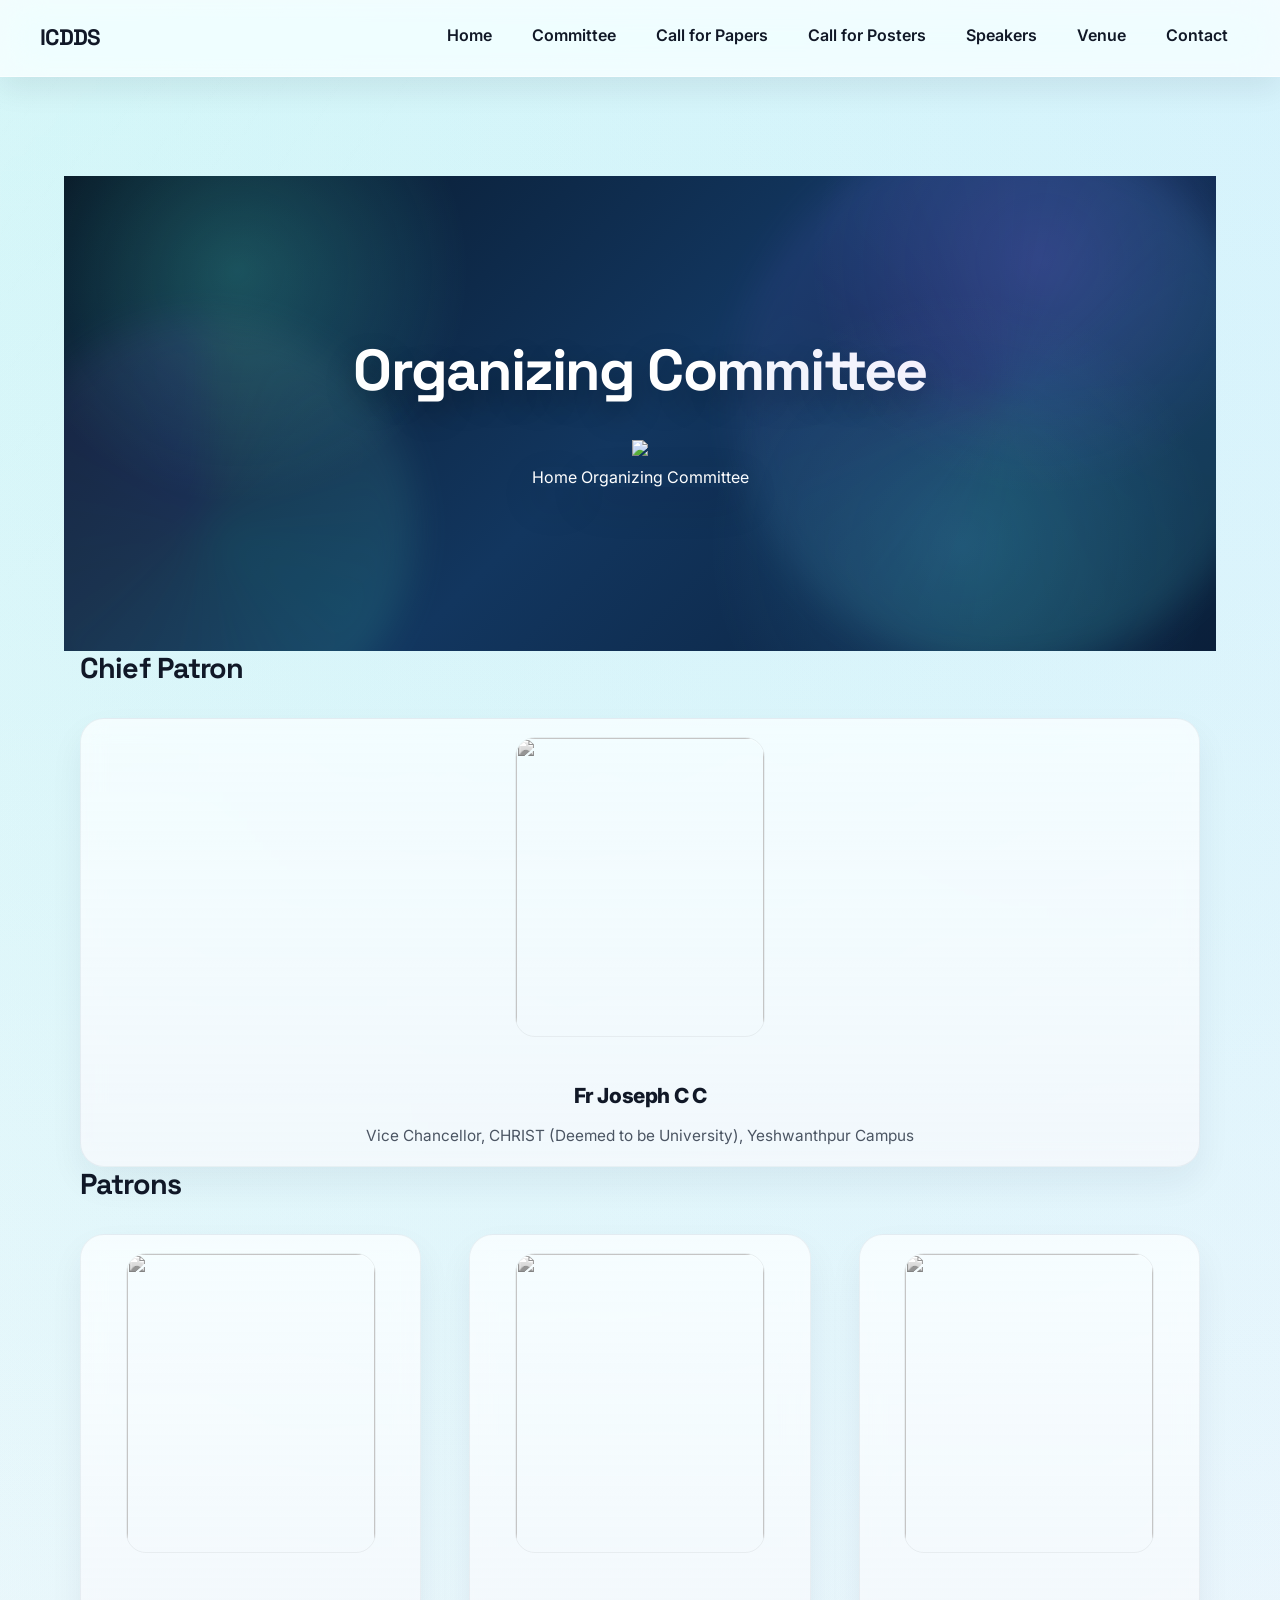
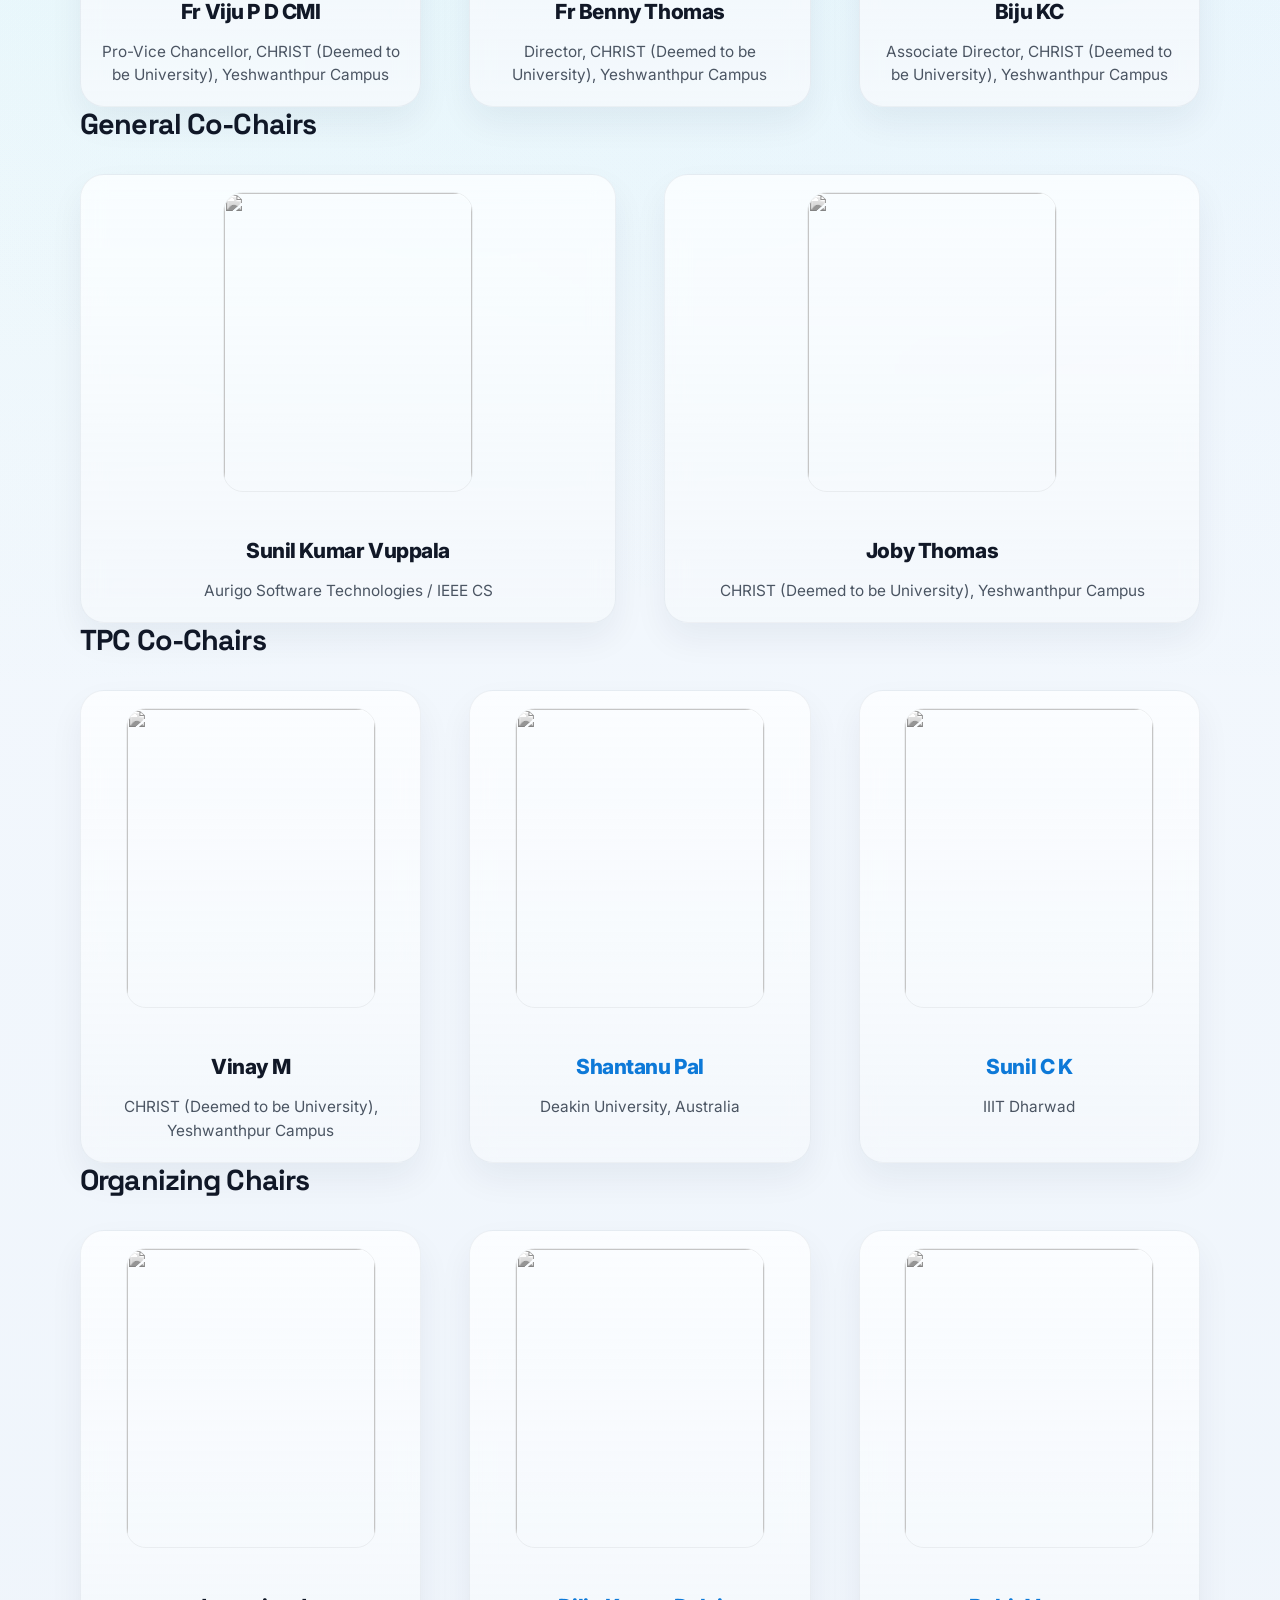
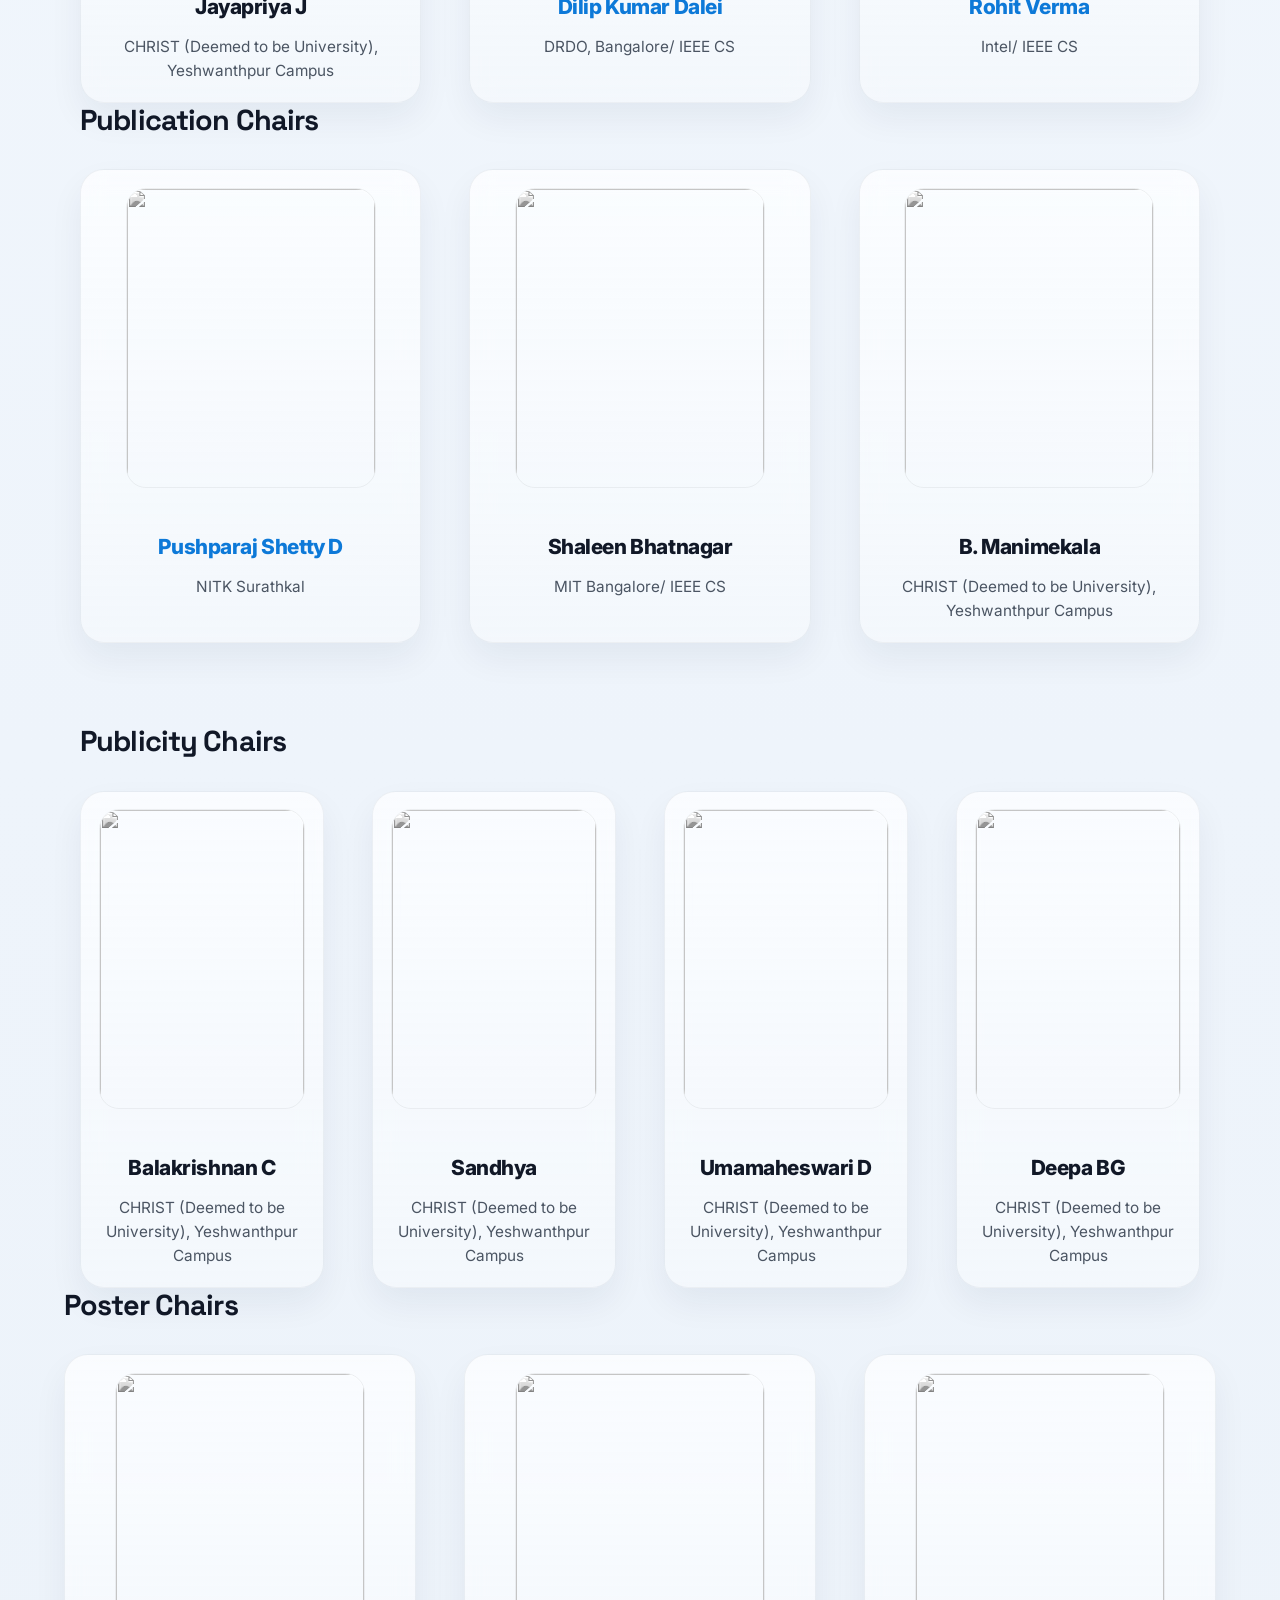
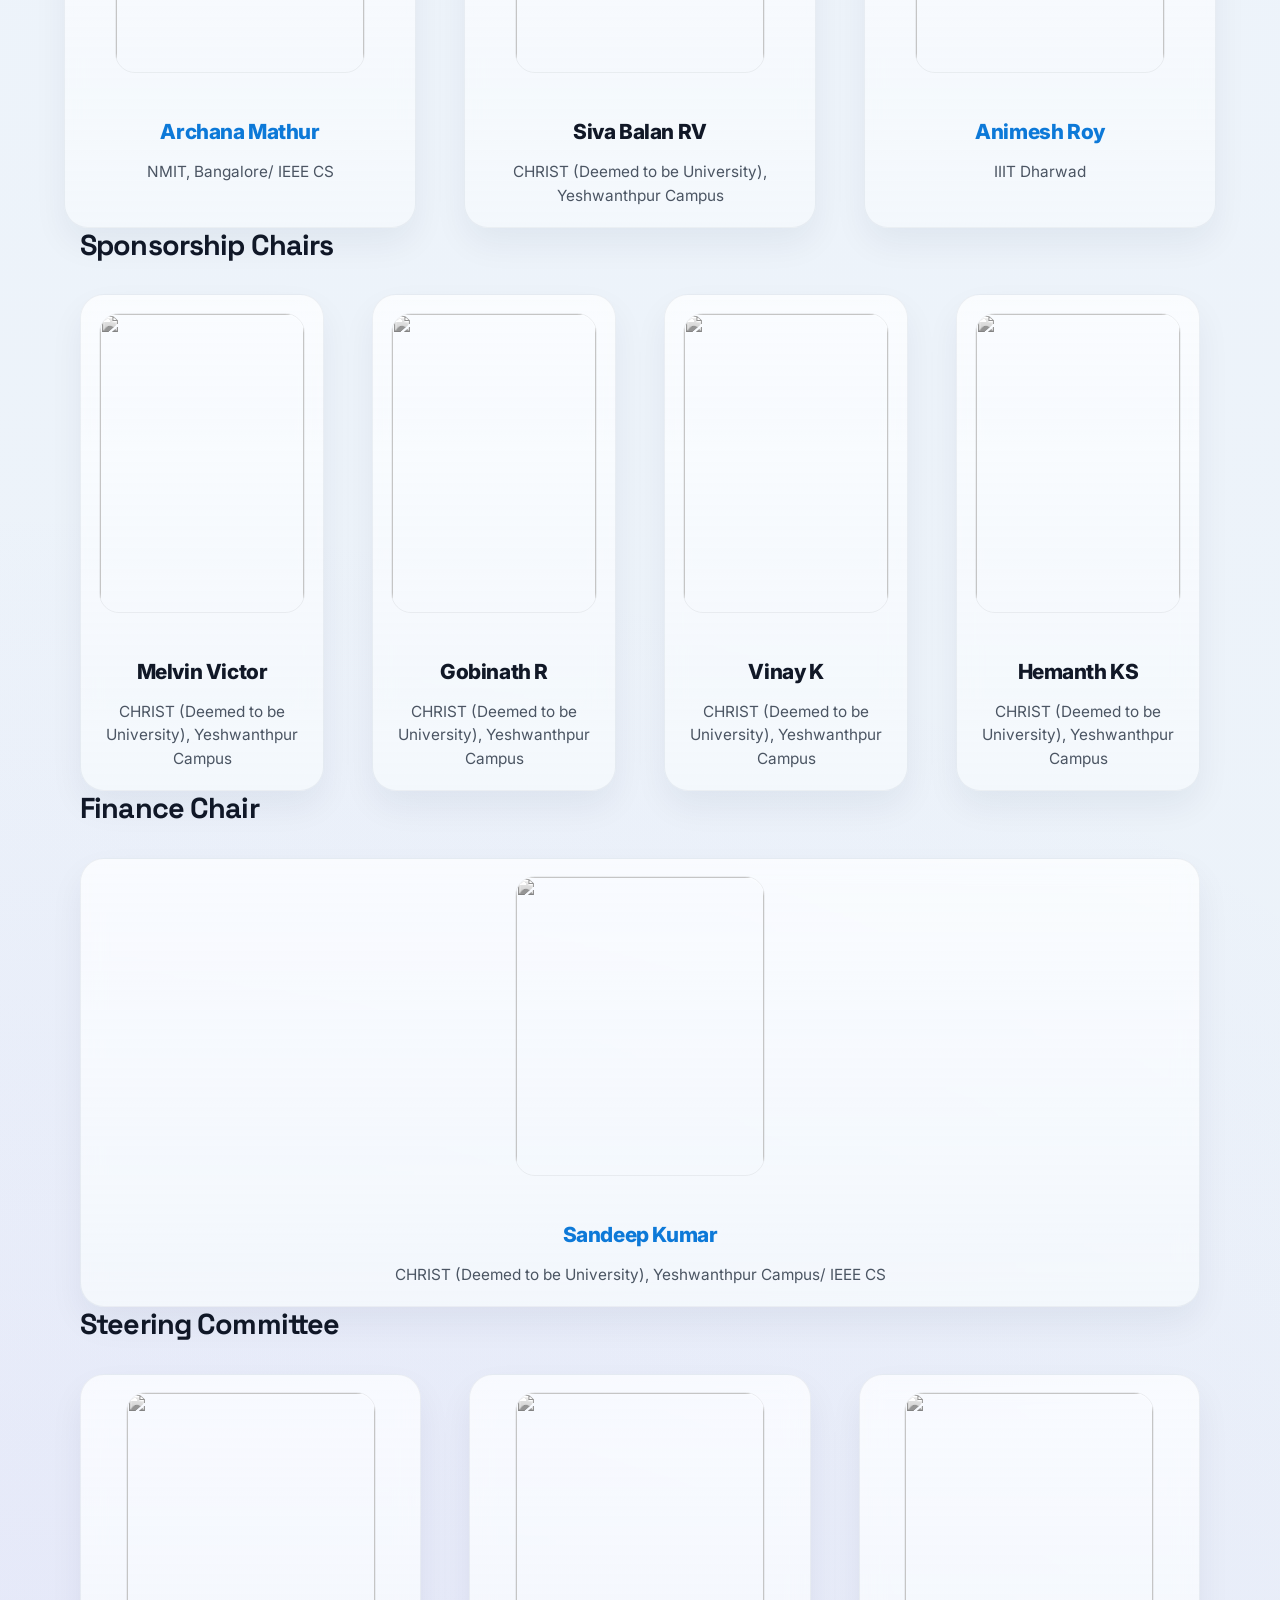
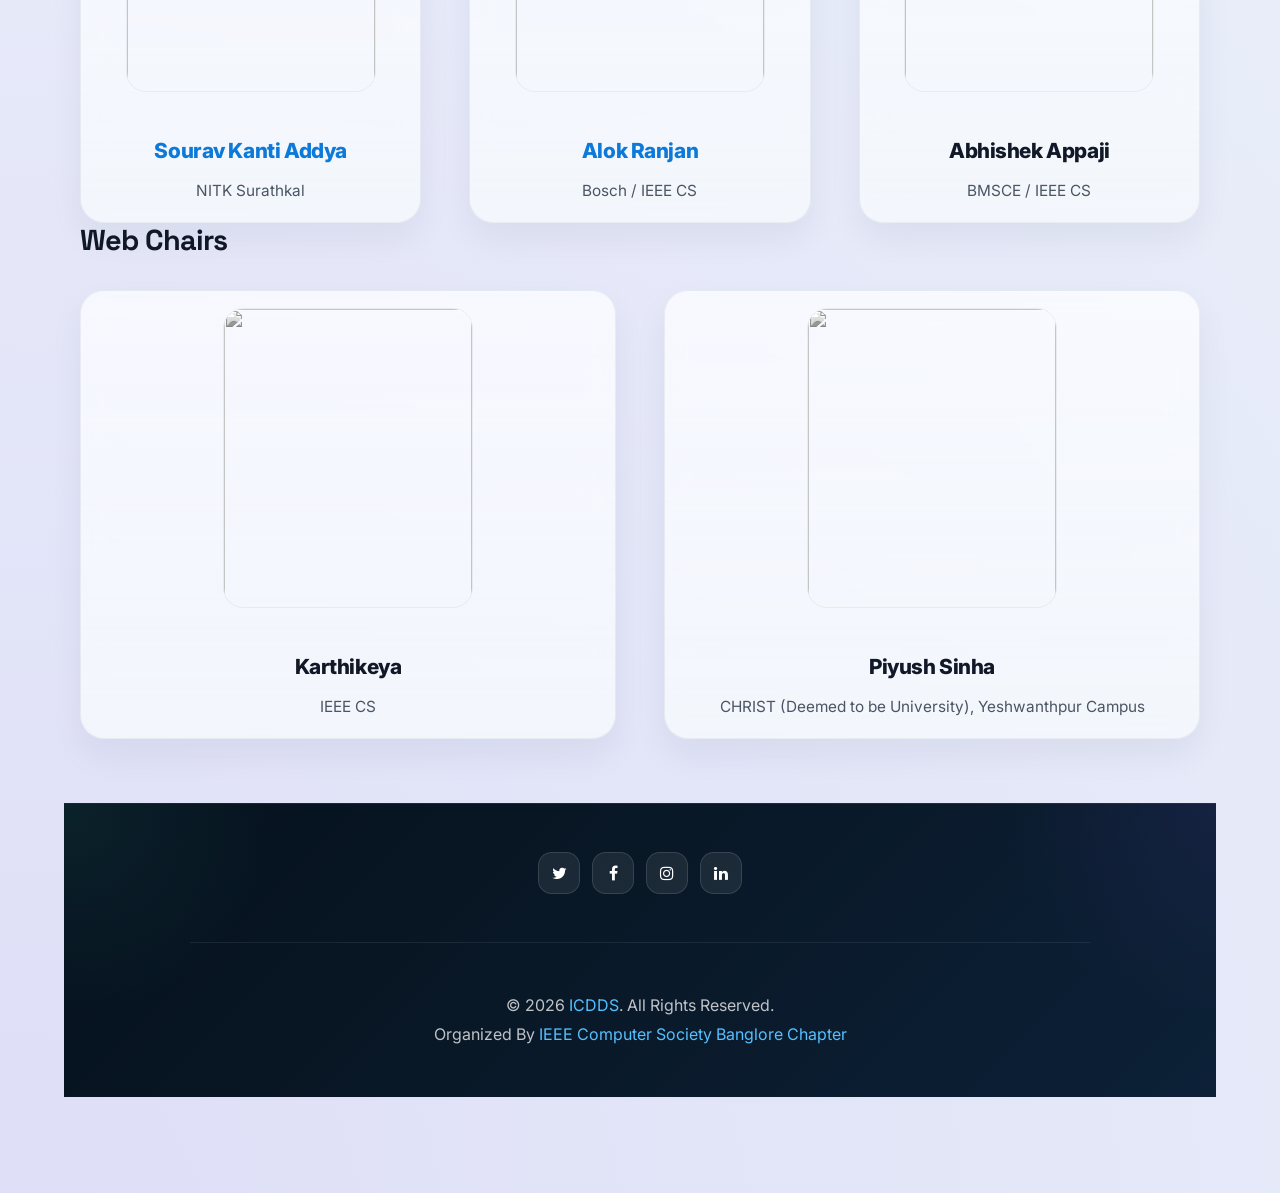
==== Organizing-Committee.html @ bbb35096 "Merge pull request #2 from nks-16/icdds2026 Icdds2026" ====
<!DOCTYPE html>
<html lang="en">

<head>
    <meta charset="utf-8">
    <title>Organizing Committee | ICDDS</title>
    <meta name="keywords" content="International Conference on Data Decision and Systems, ICDDS 2024, ieeecsbc, IEEE COMPUTER SOCIETY BANGALORE CHAPTER, " >
    <meta content="Rapid advances and growth in connected world across different application domains are fast pacing the data volumes generated from range of devices. Such high growth is further endorsed by digital transformation, adoption of advanced Internet of Things (IoT) solutions, cyber physical systems, and Smart Things. Data being the centre of innovative systems, its overall realization in solution building depends on several aspects such as the quality of data; data management; computation; knowledge discovery; decision support, etc.
    ICDDS'23 aims to look broadly at data based innovation and technologies in interdisciplinary areas. The conference considers all aspects of data and decision science, applications, solution design and system challenges in all such new paradigms ranging from theory to applied research." name="description">
    <meta name="viewport" content="width=device-width, user-scalable=no, initial-scale=1.0">

    <!-- Favicons -->
    <link href="img/favicon.ico" rel="icon">
    <link href="img/apple-touch-icon.png" rel="apple-touch-icon">

    <!-- Google Fonts -->
    <link href="https://fonts.googleapis.com/css?family=Roboto+Slab:400,700|Roboto:300,400,500,700,900"
        rel="stylesheet">

    <!-- Bootstrap CSS File -->
    <link href="vendor/bootstrap/css/bootstrap.min.css" rel="stylesheet">

    <!-- Libraries CSS Files -->
    <link href="vendor/font-awesome/css/font-awesome.min.css" rel="stylesheet">
    <link href="vendor/animate/animate.min.css" rel="stylesheet">
    <link href="vendor/ionicons/css/ionicons.min.css" rel="stylesheet">
    <link href="vendor/owlcarousel/assets/owl.carousel.min.css" rel="stylesheet">

    <!-- Main Stylesheet File -->
    <link href="css/style.css" rel="stylesheet">
</head>

<body>
    <!-- Header Start -->
    <link href="css/style.css" rel="stylesheet">
    <script src="https://cdnjs.cloudflare.com/ajax/libs/jquery/3.5.1/jquery.min.js"></script>

    <script type="text/javascript">
        (function ($) { // Begin jQuery
            $(function () { // DOM ready
                // If a link has a dropdown, add sub menu toggle.
                $('nav ul li a:not(:only-child)').click(function (e) {
                    $(this).siblings('.nav-dropdown').toggle();
                    // Close one dropdown when selecting another
                    $('.nav-dropdown').not($(this).siblings()).hide();
                    e.stopPropagation();
                });
                // Clicking away from dropdown will remove the dropdown class
                $('html').click(function () {
                    $('.nav-dropdown').hide();
                });
                // Toggle open and close nav styles on click
                $('#nav-toggle').click(function () {
                    $('nav ul').slideToggle();
                });
                // Hamburger to X toggle
                $('#nav-toggle').on('click', function () {
                    this.classList.toggle('active');
                });
            }); // end DOM ready
        })(jQuery); // end jQuery
    </script>

    <link rel="stylesheet" href="https://cdnjs.cloudflare.com/ajax/libs/font-awesome/4.7.0/css/font-awesome.min.css">

    <!-- Header Start -->
    <header id="header">
        <div class="container-fluid">
            <div id="logo" class="pull-left">
                <!-- Uncomment below if you prefer to use text logo -->
                <h2><a href="index.html" class="scrollto">ICDDS</a></h2>
                <!-- <a href="/">ICDDS <img src="img/logo.png" alt="Logo" /></a> -->
            </div>
            <nav id="nav-menu-container">
                <ul class="nav-menu">
                    <li><a href="index.html">Home</a></li>
                    <!-- <li><a href="about.html">About</a></li> -->
                    <li><a href="#">Committee</a>

                        <ul class="nav-dropdown">
                            <li class="menu-active"><a href="Organizing-Committee.html">Organizing Committee</a></li>
                        </ul>
                    </li>


                    <li><a href="CallForPapers.html">Call for Papers</a>
                    <li><a href="CallForPosters.html">Call for Posters</a></li>
                        <!-- <ul class="nav-dropdown">
                            <li><a href="Foundational-Research.html">Topics of Interest</a></li>
                            <li><a href="Systems-Research.html">Systems Research</a>
                            </li>
                            <li><a href="Applications.html">Applications</a></li>
                            <li><a href="AuthorGuide.html">Author's Guidelines</a></li>
                        </ul> -->
                    </li>
                    <!-- <li><a href="Sponsorship.html">Sponsorship</a></li> -->
                  <!-- <li><a href="Program-Schedule.html">Program Schedule</a></li> -->


                    <!-- <li><a href="#">Workshops</a>
                        <ul class="nav-dropdown">
                            <li><a href="smartcity.html">Smart City Stack workshop</a></li>
                            <li><a href="girlgeekhack.html">GirlGeekHack'23 (Mangalore Subsection Edition)</a></li>
                            <li><a href="studentcongress.html">CS Student Congress</a></li>
                        </ul></li> -->


                    <li><a href="speakers.html">Speakers</a></li>
                    <li><a href="venue.html">Venue</a></li>
                    <!-- <li><a href="ticket.html">Tickets</a></li> -->
                    <li><a href="contact.html">Contact</a></li>
                    
                        <!-- <li><a href="#">Archives</a>

                            <ul class="nav-dropdown">
                                <li><a href="2022.html">2022</a></li>
                            </ul>
                            </li> -->
                    <!-- <li><a href="registration.html">Registration</a></li> -->
                </ul>
            </nav><!-- #nav-menu-container -->
        </div>
    </header>
    <!-- #header end -->
    <!-- #header end -->

    <!-- Banner Section Start-->
    <section class="banner">
        <div class="container">
            <div class="row">
                <div class="col-md-12">
                    <div class="row">
                        <div class="col-md-6">
                            <h1 class="banner-header">
                                Organizing Committee
                            </h1>
                        </div>
                        <div class="col-md-6">
                            <p class="banner-nav">
                                <img src="img/IEEE-CS-BangaloreChapterOrange.png" width="190px"><br>
                                <span class="banner-box">
                                    <a href="index.html">Home</a>
                                    <a href="Organizing-Committee.html">Organizing Committee</a>
                                </span>
                            </p>
                        </div>
                    </div>
                </div>
            </div>
        </div>
    </section>
    <!-- Banner Section end -->


            <!-- Agenda Section Start -->
            <section id="agenda">
                <div class="container">
                    <header class="section-header">
                        <h3>Chief Patron</h3>
                    </header>
                    <div class="image-holder">
                        <div>
                            <img src="img/fr_joseph_cc.png" class="org-img">
                            <p class="commitee-names">Fr Joseph C C</p>
                            <p class="position">Vice Chancellor, CHRIST (Deemed to be University), Yeshwanthpur Campus</p>
                        </div>
                    </div>
                </div>
            </section>

            <section id="agenda">
                <div class="container">
                    <header class="section-header">
                        <h3>Patrons</h3>
                    </header>
                    <div class="image-holder">
                        <div>
                            <img src="img/fr_viju_pd.png" class="org-img">
                            <p class="commitee-names">Fr Viju P D CMI</p>
                            <p class="position">Pro-Vice Chancellor, CHRIST (Deemed to be University), Yeshwanthpur Campus</p>
                        </div>
                        <div>
                            <img src="img/committee/WhatsApp Image 2026-06-03 at 21.43.52.jpeg" class="org-img">
                            <p class="commitee-names">Fr Benny Thomas</p>
                            <p class="position">Director, CHRIST (Deemed to be University), Yeshwanthpur Campus</p>
                        </div>
                        <div>
                            <img src="img/committee/frBiju.jpg" class="org-img">
                            <p class="commitee-names">Biju KC</p>
                            <p class="position">Associate Director, CHRIST (Deemed to be University), Yeshwanthpur Campus</p>
                        </div>
                    </div>
                </div>
            </section>

            <section id="agenda">
                <div class="container">
                    <header class="section-header">
                        <h3>General Co-Chairs</h3>
                    </header>
                    <div class="image-holder">
                        <div>
                            <img src="img/sunil_vuppala.jpeg" class="org-img">
                            <p class="commitee-names">Sunil Kumar Vuppala</p>
                            <p class="position">Aurigo Software Technologies / IEEE CS</p>
                        </div>
                        <div>
                            <img src="img/committee/DrJoby.jpg" class="org-img">
                            <p class="commitee-names">Joby Thomas</p>
                            <p class="position">CHRIST (Deemed to be University), Yeshwanthpur Campus</p>
                        </div>
                    </div>

                </div>
            </section>

            <section id="agenda">
                <div class="container">
                    <header class="section-header">
                        <h3>TPC Co-Chairs</h3>
                    </header>
                    <div class="image-holder">
                        <div>
                            <img src="img/committee/DrVinay.jpg" class="org-img">
                            <p class="commitee-names">Vinay M</p>
                            <p class="position">CHRIST (Deemed to be University), Yeshwanthpur Campus</p>
                        </div>
                        <div>
                            <img src="img/shantanu.png"  class="org-img">
                            <a href="https://experts.deakin.edu.au/60615-shantanu-pal" target="_blank"><p class="commitee-names">Shantanu Pal</p></a>
                            <p class="position">Deakin University, Australia</p>
                        </div>
                        <div>
                            <img src="img/sunil_c_k.png"  class="org-img">
                            <a href="https://scholar.google.com/citations?user=3el_vnsAAAAJ&hl=en" target="_blank"><p class="commitee-names">Sunil C K</p></a>
                            <p class="position">IIIT Dharwad</p>
                        </div>
                    </div>

                </div>
            </section>


            <section id="agenda">
                <div class="container">
                    <header class="section-header">
                        <h3>Organizing Chairs</h3>
                    </header>
                    <div class="image-holder">
                        <div>
                            <img src="img/committee/DrJayapriyaJ.jpg" class="org-img">
                            <p class="commitee-names">Jayapriya J</p>
                            <p class="position">CHRIST (Deemed to be University), Yeshwanthpur Campus</p>
                        </div>
                        <div>
                            <img src="img/dd.jpg"  class="org-img">
                            <a href="https://www.linkedin.com/in/dilipkumardalei" target="_blank"><p class="commitee-names">Dilip Kumar Dalei</p></a>
                            <p class="position">DRDO, Bangalore/ IEEE CS</p>
                        </div>
                        <div>
                            <img src="img/committee/rohit.jpg"  class="org-img">
                            <a href="https://in.linkedin.com/in/rohit-verma-00296055" target="_blank"><p class="commitee-names">Rohit Verma</p></a>
                            <p class="position">Intel/ IEEE CS</p>
                        </div>
                    </div>

            </section>

            <section id="agenda">
                <div class="container">
                    <header class="section-header">
                        <h3>Publication Chairs</h3>
                    </header>
                    <div class="image-holder">
                        <div>
                            <img src="img/pushpuraj.jpg" class="org-img">
                            <a href="https://in.linkedin.com/in/dpshetty" target="_blank"><p class="commitee-names">Pushparaj Shetty D</p></a>
                            <p class="position">NITK Surathkal</p>
                        </div>
                        <div>
                            <img src="img/shaleen_bhatnagar.png" class="org-img">
                            <p class="commitee-names">Shaleen Bhatnagar</p>
                            <p class="position">MIT Bangalore/ IEEE CS</p>
                        </div>
                        <div>
                            <img src="img/committee/DrManimekala.jpg" class="org-img">
                            <p class="commitee-names">B. Manimekala</p>
                            <p class="position">CHRIST (Deemed to be University), Yeshwanthpur Campus</p>
                        </div>
                    </div>
                    <br> <br> <br>
                    <header class="section-header">
                        <h3>Publicity Chairs</h3>
                    </header>
                    <div class="image-holder">
                        <div>
                            <img src="img/committee/DrBalakrishnanC.jpg" class="org-img">
                            <p class="commitee-names">Balakrishnan C</p>
                            <p class="position">CHRIST (Deemed to be University), Yeshwanthpur Campus</p>
                        </div>
                        <div>
                            <img src="img/committee/DrSandhya.jpg" class="org-img">
                            <p class="commitee-names">Sandhya</p>
                            <p class="position">CHRIST (Deemed to be University), Yeshwanthpur Campus</p>
                        </div>
                        <div>
                            <img src="img/committee/DrUmamaheswari.jpg" class="org-img">
                            <p class="commitee-names">Umamaheswari D</p>
                            <p class="position">CHRIST (Deemed to be University), Yeshwanthpur Campus</p>
                        </div>
                        <div>
                            <img src="img/committee/DrDeepaBG.jpg" class="org-img">
                            <p class="commitee-names">Deepa BG</p>
                            <p class="position">CHRIST (Deemed to be University), Yeshwanthpur Campus</p>
                        </div>
                    </div>
                </div>
                    <header class="section-header">
                        <h3>Poster Chairs</h3>
                    </header>
                    <div class="image-holder">
                        <div>
                            <img src="img/mat.jpg" class="org-img">
                            <a href="https://www.linkedin.com/in/archana-mathur-88731958/" target="_blank"><p class="commitee-names">Archana Mathur</p></a>
                            <p class="position">NMIT, Bangalore/ IEEE CS</p>
                        </div>
                        <div>
                            <img src="img/committee/DrSivaBalan.jpg" class="org-img">
                            <p class="commitee-names">Siva Balan RV</p>
                            <p class="position">CHRIST (Deemed to be University), Yeshwanthpur Campus</p>
                        </div>
                        <div>
                            <img src="img/animesh.jpg"  class="org-img">
                            <a href="https://iiitdwd.irins.org/profile/523914" target="_blank"><p class="commitee-names">Animesh Roy</p></a>
                            <p class="position">IIIT Dharwad</p>
                        </div>
                    </div>
                </div>
            </section>

            <section id="agenda">
                <div class="container">
                    <header class="section-header">
                        <h3>Sponsorship Chairs</h3>
                    </header>
                    <div class="image-holder">
                        <div>
                            <img src="img/committee/DrMeliv.jpg" class="org-img">
                            <p class="commitee-names">Melvin Victor</p>
                            <p class="position">CHRIST (Deemed to be University), Yeshwanthpur Campus</p>
                        </div>
                        <div>
                            <img src="img/committee/DrGobinath.jpg" class="org-img">
                            <p class="commitee-names">Gobinath R</p>
                            <p class="position">CHRIST (Deemed to be University), Yeshwanthpur Campus</p>
                        </div>
                        <div>
                            <img src="img/committee/DrVinayK.jpg" class="org-img">
                            <p class="commitee-names">Vinay K</p>
                            <p class="position">CHRIST (Deemed to be University), Yeshwanthpur Campus</p>
                        </div>
                        <div>
                            <img src="img/committee/DrHemanth.jpg" class="org-img">
                            <p class="commitee-names">Hemanth KS</p>
                            <p class="position">CHRIST (Deemed to be University), Yeshwanthpur Campus</p>
            </section>

            <section id="agenda">
                <div class="container">
                    <header class="section-header">
                        <h3>Finance Chair</h3>
                    </header>
                    <div class="image-holder">
                        <div>
                            <img src="img/sandeepkumar.jpg"  class="org-img">
                            <a href="https://www.linkedin.com/in/dr-sandeep-kumar-poonia-2626b64b" target="_blank"><p class="commitee-names">Sandeep Kumar</p></a>
                            <p class="position">CHRIST (Deemed to be University), Yeshwanthpur Campus/ IEEE CS</p>
                        </div>
                    </div>
                </div>
            </section>

            <section id="agenda">
                <div class="container">
                    <header class="section-header">
                        <h3>Steering Committee</h3>
                    </header>
                    <div class="image-holder">
                        <div>
                            <img src="img/kantiaddya.jpg"  class="org-img">
                            <a href="https://souravkaddya.in/" target="_blank"><p class="commitee-names">Sourav Kanti Addya</p></a>
                            <p class="position">NITK Surathkal</p>
                        </div>
                        <div>
                            <img src="img/Alok-Ranjan.jpg" class="org-img">
                            <a href="https://www.linkedin.com/in/alok-ranjan/?originalSubdomain=in" target="_blank"><p class="commitee-names">Alok Ranjan</p></a>
                            <p class="position">Bosch / IEEE CS</p>
                        </div>
                        <div>
                            <img src="img/abhishek_appaji.jpeg" class="org-img">
                            <p class="commitee-names">Abhishek Appaji</p>
                            <p class="position">BMSCE / IEEE CS</p>
                        </div>
                    </div>
                </div>
            </section>
            <section id="agenda">
                <div class="container">
                    <header class="section-header">
                        <h3>Web Chairs</h3>
                    </header>
                    <div class="image-holder">
                        <div>
                            <img src="img/Karthikeya-s.jpg" class="org-img">
                            <p class="commitee-names">Karthikeya</p>
                            <p class="position">IEEE CS</p>
                        </div>
                        <div>
                            <img src="img/committee/piyush sinha.jpeg" class="org-img">
                            <p class="commitee-names">Piyush Sinha</p>
                            <p class="position">CHRIST (Deemed to be University), Yeshwanthpur Campus</p>
                        </div>
                    </div>
                </div>
            </section>

    <!-- Footer Start -->
    <!-- Footer Start -->
    <footer id="footer">
        <div class="footer-top">
            <div class="container">
                <div class="row">
                    <div class="col-md-12">
                        <div class="social-links">
                            <a href="https://twitter.com/ieeecsbs" class="twitter" target="_blank"><i class="fa fa-twitter"></i></a>
                            <a href="https://facebook.com/ieeecsbsc" class="facebook" target="_blank"><i class="fa fa-facebook"></i></a>
                            <a href="https://instagram.com/ieeecsbc" class="instagram" target="_blank"><i class="fa fa-instagram"></i></a>
                            <!-- <a href="#" class="google-plus"><i class="fa fa-youtube"></i></a> -->
                            <a href="https://www.linkedin.com/in/ieeecsbs/" class="linkedin" target="_blank"><i class="fa fa-linkedin"></i></a>
                        </div>
                    </div>

                </div>
            </div>
        </div>

        <div class="container">
            <div class="copyright">
                &copy; 2026 <a href="https://www.icdds.org">ICDDS</a>. All Rights Reserved.<br>
                Organized By <a href="https://ieeecsbangalore.org/">IEEE Computer Society Banglore Chapter</a>
            </div>
        </div>
    </footer>
    <!-- #footer end -->
    <!-- #footer end -->

    <a href="#" class="back-to-top"><i class="fa fa-chevron-up"></i></a>
    <!-- Uncomment below i you want to use a preloader -->
    <!-- <div id="preloader"></div> -->

    <!-- JavaScript Libraries -->
    <script src="vendor/jquery/jquery.min.js"></script>
    <script src="vendor/jquery/jquery-migrate.min.js"></script>
    <script src="vendor/bootstrap/js/bootstrap.bundle.min.js"></script>
    <script src="vendor/easing/easing.min.js"></script>
    <script src="vendor/superfish/hoverIntent.js"></script>
    <script src="vendor/superfish/superfish.min.js"></script>
    <script src="vendor/waypoints/waypoints.min.js"></script>
    <script src="vendor/owlcarousel/owl.carousel.min.js"></script>
    <script src="vendor/touchSwipe/jquery.touchSwipe.min.js"></script>

    <!-- Main Javascript File -->
    <script src="js/main.js"></script>

</body>

</html>
---- css/style.css ----
@import url("style-modern.css");

html {
  scroll-behavior: smooth;
}

body {
  min-height: 100vh;
}

img {
  max-width: 100%;
  height: auto;
}

table {
  width: 100%;
  border-collapse: collapse;
  background: var(--white);
  border-radius: 1rem;
  overflow: hidden;
  box-shadow: var(--shadow-md);
}

th,
td {
  padding: 1rem;
  border-bottom: 1px solid var(--light-gray);
}

th {
  background: rgba(15, 52, 96, 0.06);
  color: var(--primary);
  text-align: left;
}

tr:last-child td {
  border-bottom: none;
}

.banner,
.page-hero,
.schedule-section,
.section,
#about,
#contact,
#venue,
#speaker,
#footer,
.about-description,
.important-dates-container,
.committee-section {
  position: relative;
}

.container,
.container-fluid {
  width: min(1200px, calc(100% - 2rem));
}

.banner-nav,
.banner-box,
.schedule-description,
.para,
.section-copy,
.about-description p,
#contact p,
#venue p {
  color: var(--gray-text);
}

.banner-box a,
.schedule-button,
.btn,
.btn-primary,
.btn-secondary,
.btn-accent {
  border-radius: 999px;
}

.banner-box a,
.schedule-button,
.btn-primary,
.btn-accent {
  background: linear-gradient(135deg, var(--primary) 0%, var(--primary-light) 100%);
  color: var(--white) !important;
  border: 0;
  box-shadow: var(--shadow-md);
}

.banner-box a:hover,
.schedule-button:hover,
.btn-primary:hover,
.btn-accent:hover {
  transform: translateY(-2px);
  box-shadow: var(--shadow-lg);
}

.btn-secondary {
  border: 1px solid rgba(15, 52, 96, 0.22);
  color: var(--primary);
  background: rgba(15, 52, 96, 0.04);
}

.btn-secondary:hover {
  background: var(--primary);
  color: var(--white);
}

.back-to-top {
  border-radius: 999px;
}

.section-title,
.schedule-title,
.banner-header,
.banner h1,
.section-header h3 {
  letter-spacing: -0.03em;
}

.content-card,
.date-card,
.about-description,
.schedule-card,
.speaker-card,
.venue-card,
.committee-card,
table,
.contact-card {
  backdrop-filter: blur(10px);
}

.nav-menu .menu-active > a,
.nav-menu li.menu-active > a {
  color: var(--accent-teal);
}

.nav-dropdown {
  border: 1px solid rgba(15, 52, 96, 0.08);
}

.nav-menu a,
.nav-dropdown a {
  font-family: var(--font-primary);
}

@media (max-width: 768px) {
  table,
  thead,
  tbody,
  tr,
  th,
  td {
    display: block;
    width: 100%;
  }

  th {
    border-bottom: 0;
  }

  td {
    padding-top: 0.75rem;
    padding-bottom: 0.75rem;
  }
}
---- css/style.css ----
@import url("style-modern.css");

html {
  scroll-behavior: smooth;
}

body {
  min-height: 100vh;
}

img {
  max-width: 100%;
  height: auto;
}

table {
  width: 100%;
  border-collapse: collapse;
  background: var(--white);
  border-radius: 1rem;
  overflow: hidden;
  box-shadow: var(--shadow-md);
}

th,
td {
  padding: 1rem;
  border-bottom: 1px solid var(--light-gray);
}

th {
  background: rgba(15, 52, 96, 0.06);
  color: var(--primary);
  text-align: left;
}

tr:last-child td {
  border-bottom: none;
}

.banner,
.page-hero,
.schedule-section,
.section,
#about,
#contact,
#venue,
#speaker,
#footer,
.about-description,
.important-dates-container,
.committee-section {
  position: relative;
}

.container,
.container-fluid {
  width: min(1200px, calc(100% - 2rem));
}

.banner-nav,
.banner-box,
.schedule-description,
.para,
.section-copy,
.about-description p,
#contact p,
#venue p {
  color: var(--gray-text);
}

.banner-box a,
.schedule-button,
.btn,
.btn-primary,
.btn-secondary,
.btn-accent {
  border-radius: 999px;
}

.banner-box a,
.schedule-button,
.btn-primary,
.btn-accent {
  background: linear-gradient(135deg, var(--primary) 0%, var(--primary-light) 100%);
  color: var(--white) !important;
  border: 0;
  box-shadow: var(--shadow-md);
}

.banner-box a:hover,
.schedule-button:hover,
.btn-primary:hover,
.btn-accent:hover {
  transform: translateY(-2px);
  box-shadow: var(--shadow-lg);
}

.btn-secondary {
  border: 1px solid rgba(15, 52, 96, 0.22);
  color: var(--primary);
  background: rgba(15, 52, 96, 0.04);
}

.btn-secondary:hover {
  background: var(--primary);
  color: var(--white);
}

.back-to-top {
  border-radius: 999px;
}

.section-title,
.schedule-title,
.banner-header,
.banner h1,
.section-header h3 {
  letter-spacing: -0.03em;
}

.content-card,
.date-card,
.about-description,
.schedule-card,
.speaker-card,
.venue-card,
.committee-card,
table,
.contact-card {
  backdrop-filter: blur(10px);
}

.nav-menu .menu-active > a,
.nav-menu li.menu-active > a {
  color: var(--accent-teal);
}

.nav-dropdown {
  border: 1px solid rgba(15, 52, 96, 0.08);
}

.nav-menu a,
.nav-dropdown a {
  font-family: var(--font-primary);
}

@media (max-width: 768px) {
  table,
  thead,
  tbody,
  tr,
  th,
  td {
    display: block;
    width: 100%;
  }

  th {
    border-bottom: 0;
  }

  td {
    padding-top: 0.75rem;
    padding-bottom: 0.75rem;
  }
}
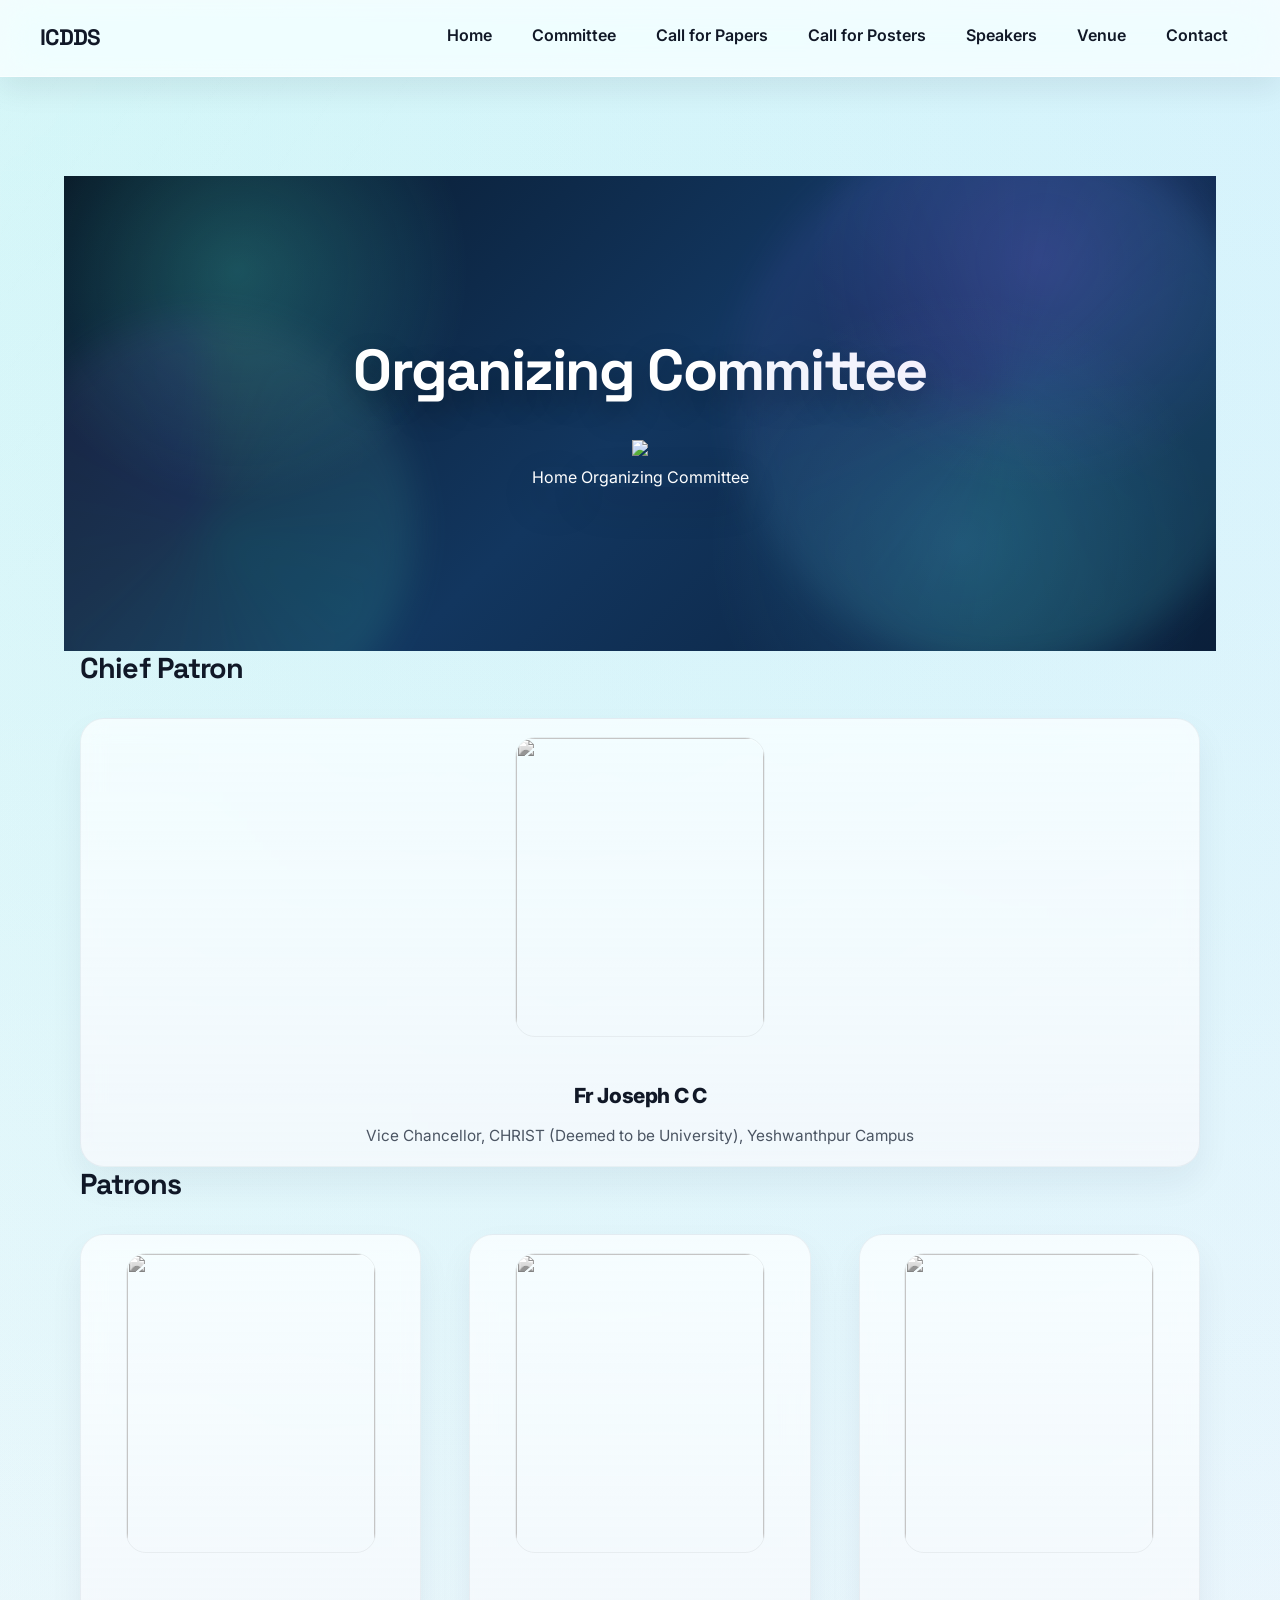
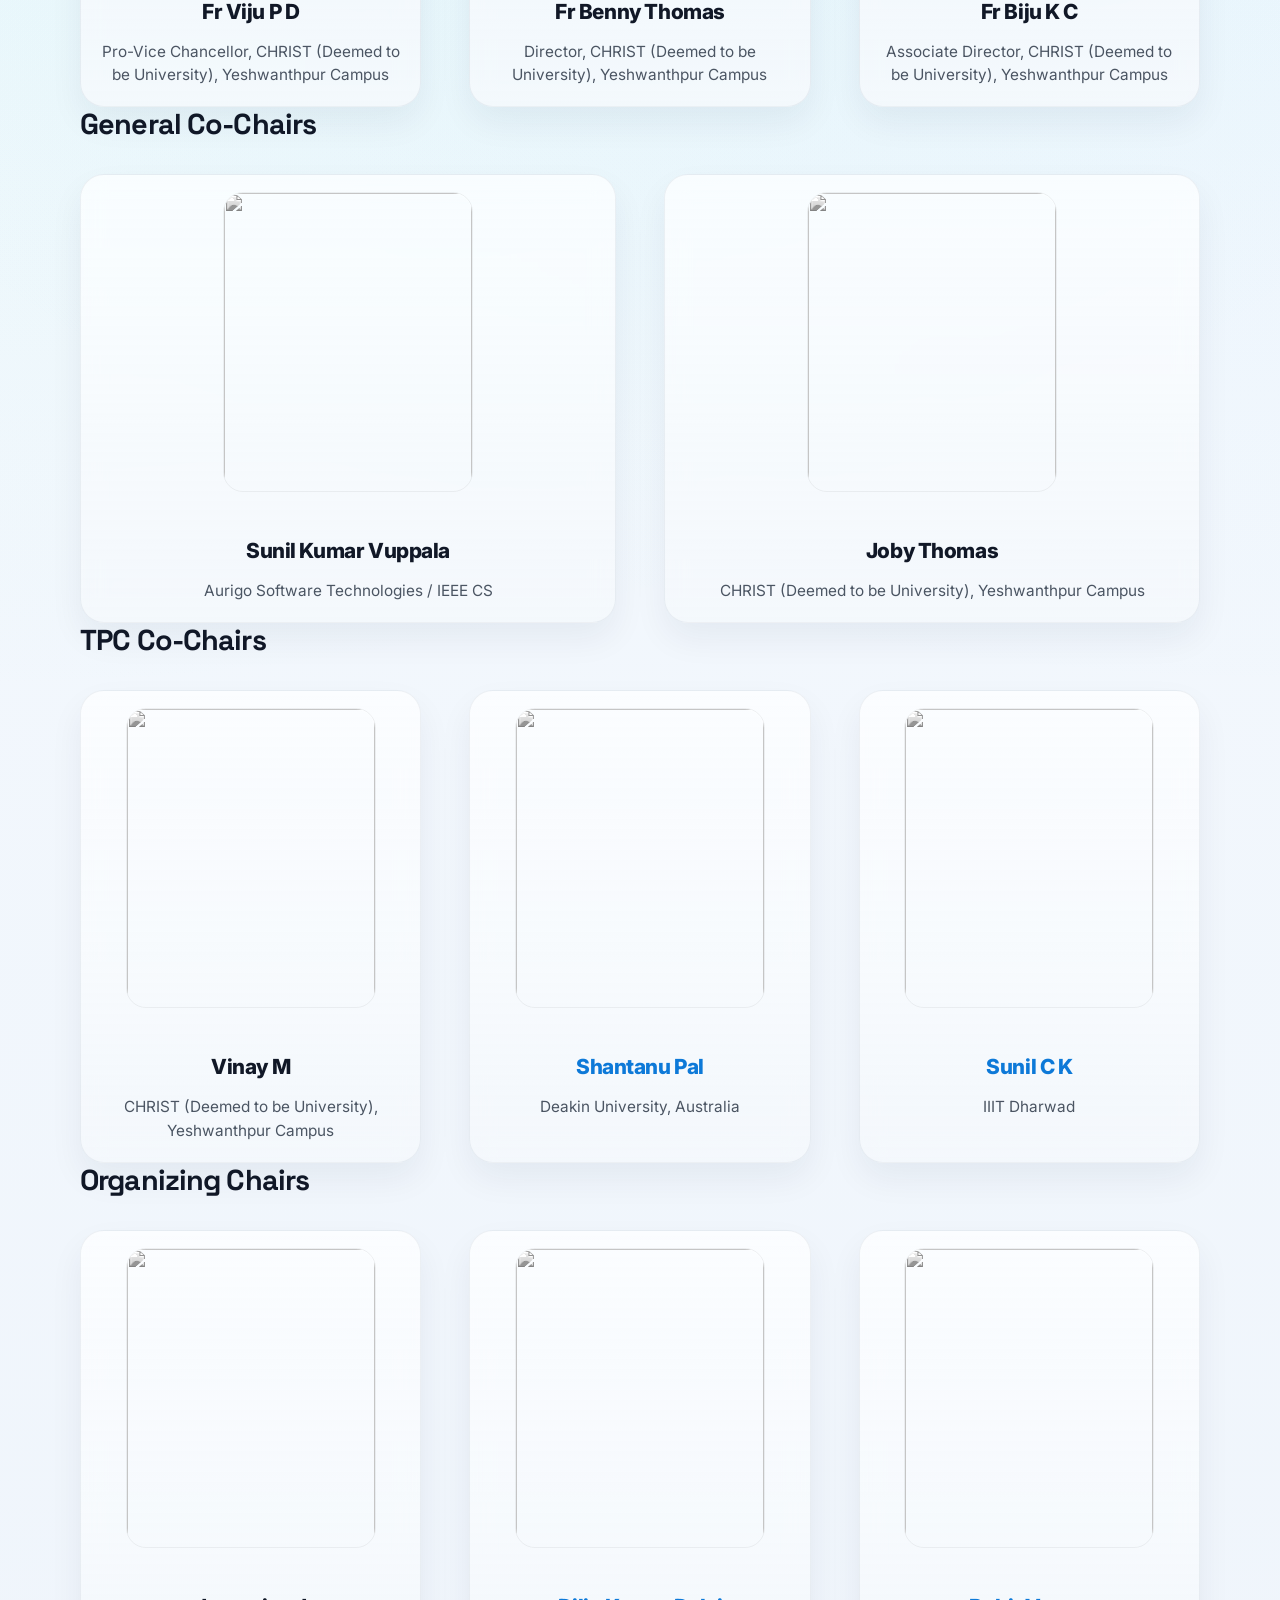
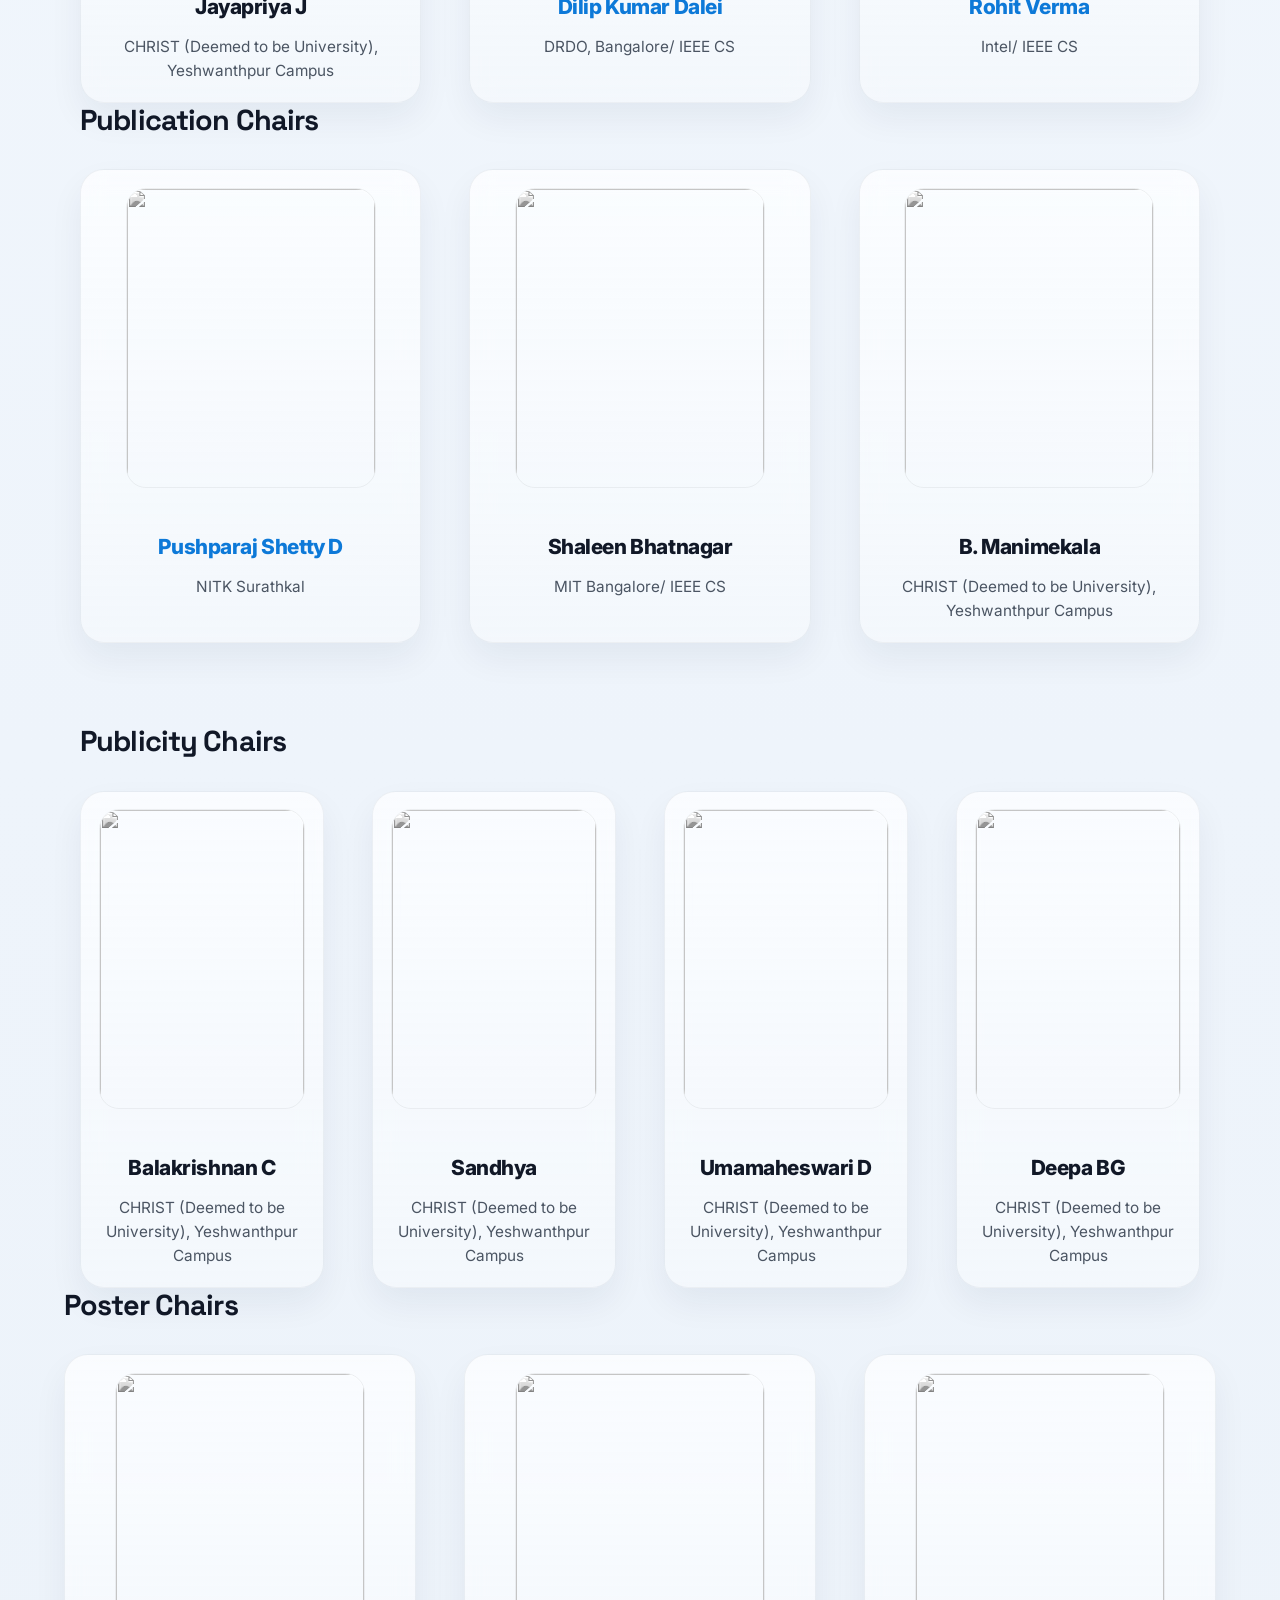
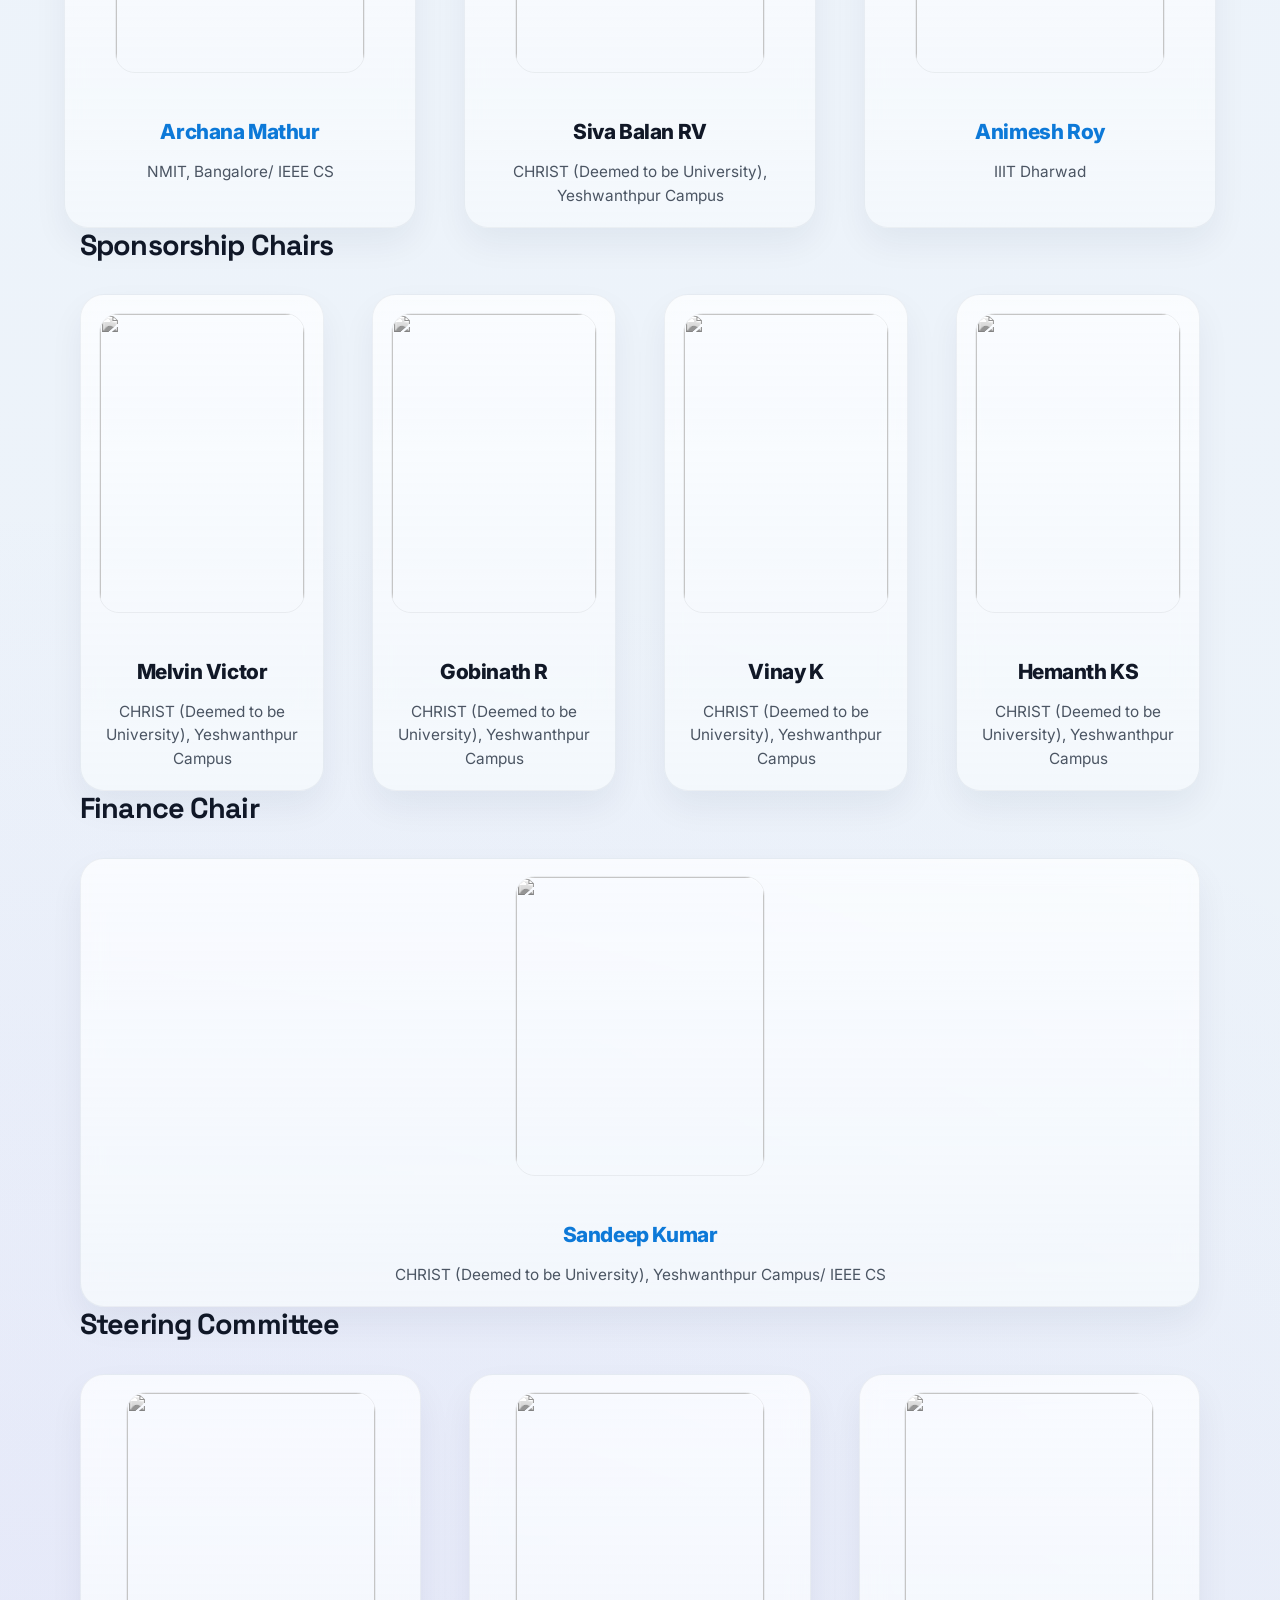
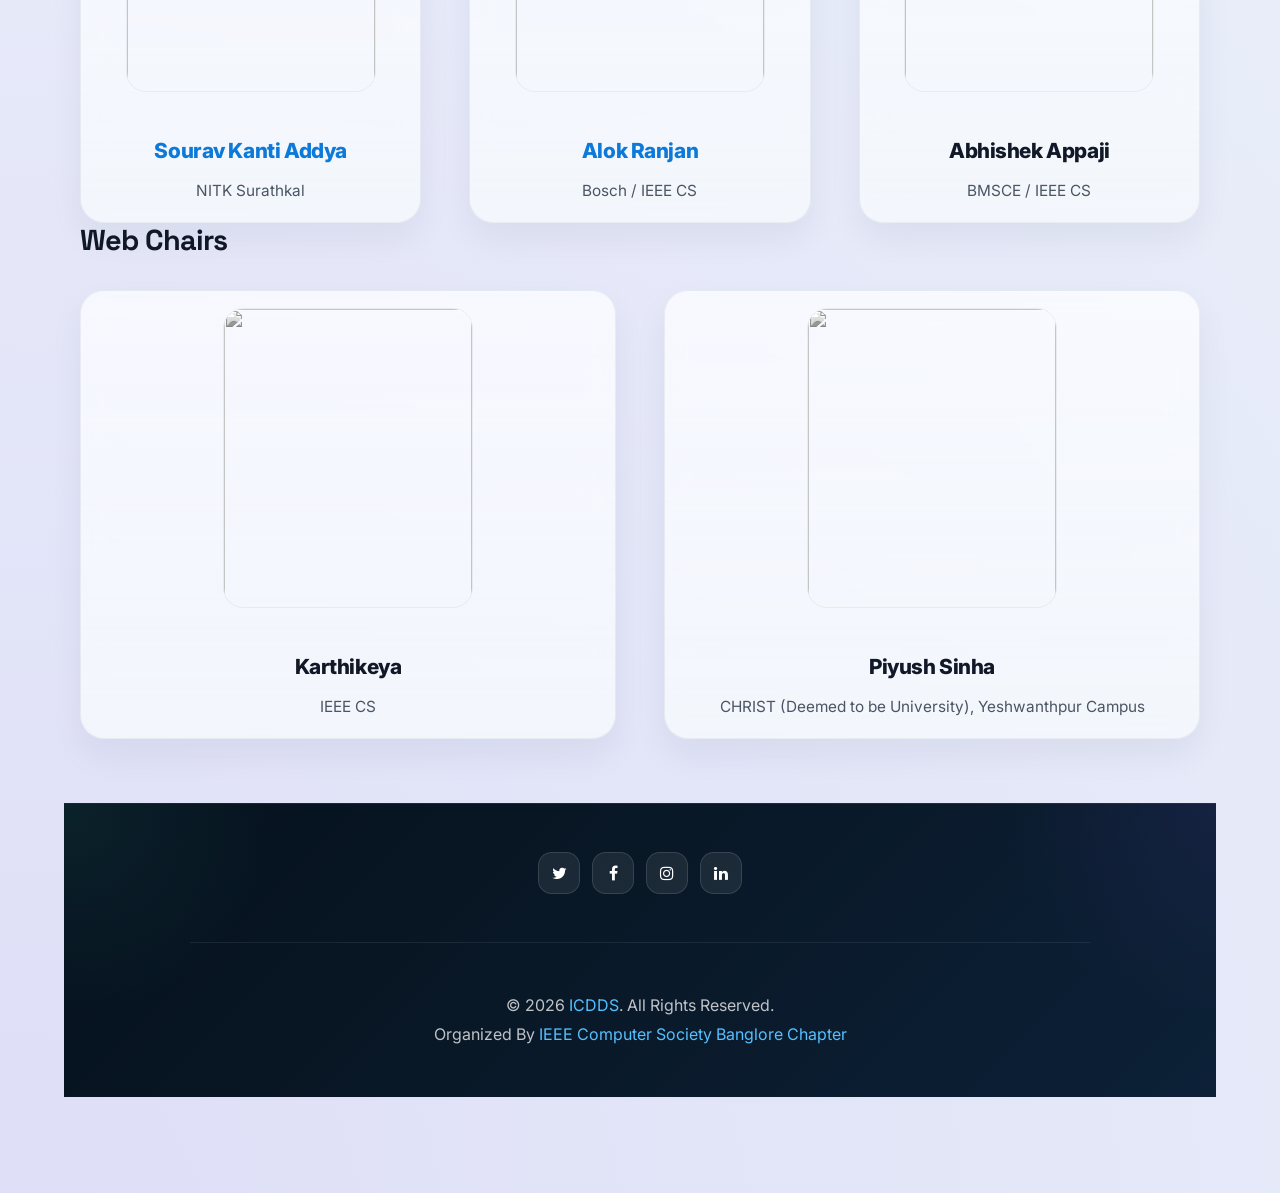
==== commit 7d4a70c3: "Hotel Button" ====
--- a/Organizing-Committee.html
+++ b/Organizing-Committee.html
@@ -176,7 +176,7 @@
                     <div class="image-holder">
                         <div>
                             <img src="img/fr_viju_pd.png" class="org-img">
-                            <p class="commitee-names">Fr Viju P D CMI</p>
+                            <p class="commitee-names">Fr Viju P D </p>
                             <p class="position">Pro-Vice Chancellor, CHRIST (Deemed to be University), Yeshwanthpur Campus</p>
                         </div>
                         <div>
@@ -186,7 +186,8 @@
                         </div>
                         <div>
                             <img src="img/committee/frBiju.jpg" class="org-img">
-                            <p class="commitee-names">Biju KC</p>
+                            <p class="commitee-names"> Fr Biju K C 
+</p>
                             <p class="position">Associate Director, CHRIST (Deemed to be University), Yeshwanthpur Campus</p>
                         </div>
                     </div>
--- a/css/style.css
+++ b/css/style.css
@@ -131,8 +131,8 @@
   backdrop-filter: blur(10px);
 }
 
-.nav-menu .menu-active > a,
-.nav-menu li.menu-active > a {
+.nav-menu .menu-active>a,
+.nav-menu li.menu-active>a {
   color: var(--accent-teal);
 }
 
@@ -146,6 +146,7 @@
 }
 
 @media (max-width: 768px) {
+
   table,
   thead,
   tbody,
@@ -164,4 +165,194 @@
     padding-top: 0.75rem;
     padding-bottom: 0.75rem;
   }
+}
+
+
+/* ========================================= */
+/* --------- Hotel Modal Styles ----------- */
+/* ========================================= */
+
+.hotel-popup-btn {
+  background: linear-gradient(135deg, #002855 0%, #004080 100%);
+  color: white;
+  border: none;
+  padding: 15px 35px;
+  font-size: 18px;
+  font-weight: 600;
+  border-radius: 8px;
+  cursor: pointer;
+  transition: all 0.3s ease;
+  box-shadow: 0 4px 15px rgba(0, 40, 85, 0.3);
+  font-family: "Roboto Slab", serif;
+  letter-spacing: 0.5px;
+}
+
+.hotel-popup-btn:hover {
+  background: linear-gradient(135deg, #004080 0%, #0055b3 100%);
+  transform: translateY(-2px);
+  box-shadow: 0 6px 20px rgba(0, 40, 85, 0.4);
+}
+
+.hotel-popup-btn:active {
+  transform: translateY(0);
+  box-shadow: 0 2px 10px rgba(0, 40, 85, 0.3);
+}
+
+/* Hotel Modal Styles */
+.hotel-modal {
+  display: none;
+  position: fixed;
+  z-index: 1000;
+  left: 0;
+  top: 0;
+  width: 100%;
+  height: 100%;
+  background-color: rgba(0, 0, 0, 0.5);
+  animation: fadeIn 0.3s ease;
+}
+
+@keyframes fadeIn {
+  from {
+    opacity: 0;
+  }
+
+  to {
+    opacity: 1;
+  }
+}
+
+.hotel-modal-content {
+  background-color: #ffffff;
+  margin: 5% auto;
+  padding: 40px;
+  border-radius: 12px;
+  width: 90%;
+  max-width: 600px;
+  box-shadow: 0 8px 30px rgba(0, 0, 0, 0.3);
+  animation: slideIn 0.4s ease;
+}
+
+@keyframes slideIn {
+  from {
+    transform: translateY(-50px);
+    opacity: 0;
+  }
+
+  to {
+    transform: translateY(0);
+    opacity: 1;
+  }
+}
+
+.hotel-modal-close {
+  color: #aaa;
+  float: right;
+  font-size: 28px;
+  font-weight: bold;
+  cursor: pointer;
+  transition: color 0.3s ease;
+}
+
+.hotel-modal-close:hover,
+.hotel-modal-close:focus {
+  color: #000;
+}
+
+.hotel-modal-content h2 {
+  color: #002855;
+  text-align: center;
+  margin-bottom: 30px;
+  font-size: 28px;
+  font-weight: 700;
+  border-bottom: 3px solid #FB8122;
+  padding-bottom: 15px;
+}
+
+.hotel-list {
+  display: flex;
+  flex-direction: column;
+  gap: 15px;
+}
+
+.hotel-item {
+  padding: 20px;
+  background: linear-gradient(135deg, #f8f9fa 0%, #e8edf5 100%);
+  border-radius: 8px;
+  border-left: 5px solid #002855;
+  transition: all 0.3s ease;
+  box-shadow: 0 2px 8px rgba(0, 40, 85, 0.1);
+}
+
+.hotel-item:hover {
+  background: linear-gradient(135deg, #e8edf5 0%, #d8dfe5 100%);
+  transform: translateX(5px);
+  box-shadow: 0 4px 12px rgba(0, 40, 85, 0.2);
+  border-left-color: #FB8122;
+}
+
+.hotel-item a {
+  text-decoration: none;
+  display: flex;
+  justify-content: space-between;
+  align-items: center;
+  color: #002855;
+  transition: all 0.3s ease;
+}
+
+.hotel-item a:hover {
+  color: #FB8122;
+}
+
+.hotel-name {
+  font-size: 18px;
+  font-weight: 600;
+  color: #002855;
+  font-family: "Roboto Slab", serif;
+  letter-spacing: 0.3px;
+}
+
+.hotel-distance {
+  font-size: 14px;
+  color: #666;
+  font-weight: 500;
+  background: rgba(251, 129, 34, 0.1);
+  padding: 5px 12px;
+  border-radius: 20px;
+  margin-left: 10px;
+}
+
+.hotel-item:hover .hotel-distance {
+  background: rgba(251, 129, 34, 0.2);
+  color: #FB8122;
+}
+
+/* Responsive Design */
+@media (max-width: 600px) {
+  .hotel-modal-content {
+    width: 95%;
+    padding: 25px;
+    margin: 20% auto;
+  }
+
+  .hotel-modal-content h2 {
+    font-size: 22px;
+    margin-bottom: 20px;
+  }
+
+  .hotel-item {
+    padding: 15px;
+  }
+
+  .hotel-name {
+    font-size: 16px;
+  }
+
+  .hotel-distance {
+    font-size: 12px;
+  }
+
+  .hotel-popup-btn {
+    padding: 12px 25px;
+    font-size: 16px;
+  }
 }
--- a/css/style.css
+++ b/css/style.css
@@ -131,8 +131,8 @@
   backdrop-filter: blur(10px);
 }
 
-.nav-menu .menu-active > a,
-.nav-menu li.menu-active > a {
+.nav-menu .menu-active>a,
+.nav-menu li.menu-active>a {
   color: var(--accent-teal);
 }
 
@@ -146,6 +146,7 @@
 }
 
 @media (max-width: 768px) {
+
   table,
   thead,
   tbody,
@@ -164,4 +165,194 @@
     padding-top: 0.75rem;
     padding-bottom: 0.75rem;
   }
+}
+
+
+/* ========================================= */
+/* --------- Hotel Modal Styles ----------- */
+/* ========================================= */
+
+.hotel-popup-btn {
+  background: linear-gradient(135deg, #002855 0%, #004080 100%);
+  color: white;
+  border: none;
+  padding: 15px 35px;
+  font-size: 18px;
+  font-weight: 600;
+  border-radius: 8px;
+  cursor: pointer;
+  transition: all 0.3s ease;
+  box-shadow: 0 4px 15px rgba(0, 40, 85, 0.3);
+  font-family: "Roboto Slab", serif;
+  letter-spacing: 0.5px;
+}
+
+.hotel-popup-btn:hover {
+  background: linear-gradient(135deg, #004080 0%, #0055b3 100%);
+  transform: translateY(-2px);
+  box-shadow: 0 6px 20px rgba(0, 40, 85, 0.4);
+}
+
+.hotel-popup-btn:active {
+  transform: translateY(0);
+  box-shadow: 0 2px 10px rgba(0, 40, 85, 0.3);
+}
+
+/* Hotel Modal Styles */
+.hotel-modal {
+  display: none;
+  position: fixed;
+  z-index: 1000;
+  left: 0;
+  top: 0;
+  width: 100%;
+  height: 100%;
+  background-color: rgba(0, 0, 0, 0.5);
+  animation: fadeIn 0.3s ease;
+}
+
+@keyframes fadeIn {
+  from {
+    opacity: 0;
+  }
+
+  to {
+    opacity: 1;
+  }
+}
+
+.hotel-modal-content {
+  background-color: #ffffff;
+  margin: 5% auto;
+  padding: 40px;
+  border-radius: 12px;
+  width: 90%;
+  max-width: 600px;
+  box-shadow: 0 8px 30px rgba(0, 0, 0, 0.3);
+  animation: slideIn 0.4s ease;
+}
+
+@keyframes slideIn {
+  from {
+    transform: translateY(-50px);
+    opacity: 0;
+  }
+
+  to {
+    transform: translateY(0);
+    opacity: 1;
+  }
+}
+
+.hotel-modal-close {
+  color: #aaa;
+  float: right;
+  font-size: 28px;
+  font-weight: bold;
+  cursor: pointer;
+  transition: color 0.3s ease;
+}
+
+.hotel-modal-close:hover,
+.hotel-modal-close:focus {
+  color: #000;
+}
+
+.hotel-modal-content h2 {
+  color: #002855;
+  text-align: center;
+  margin-bottom: 30px;
+  font-size: 28px;
+  font-weight: 700;
+  border-bottom: 3px solid #FB8122;
+  padding-bottom: 15px;
+}
+
+.hotel-list {
+  display: flex;
+  flex-direction: column;
+  gap: 15px;
+}
+
+.hotel-item {
+  padding: 20px;
+  background: linear-gradient(135deg, #f8f9fa 0%, #e8edf5 100%);
+  border-radius: 8px;
+  border-left: 5px solid #002855;
+  transition: all 0.3s ease;
+  box-shadow: 0 2px 8px rgba(0, 40, 85, 0.1);
+}
+
+.hotel-item:hover {
+  background: linear-gradient(135deg, #e8edf5 0%, #d8dfe5 100%);
+  transform: translateX(5px);
+  box-shadow: 0 4px 12px rgba(0, 40, 85, 0.2);
+  border-left-color: #FB8122;
+}
+
+.hotel-item a {
+  text-decoration: none;
+  display: flex;
+  justify-content: space-between;
+  align-items: center;
+  color: #002855;
+  transition: all 0.3s ease;
+}
+
+.hotel-item a:hover {
+  color: #FB8122;
+}
+
+.hotel-name {
+  font-size: 18px;
+  font-weight: 600;
+  color: #002855;
+  font-family: "Roboto Slab", serif;
+  letter-spacing: 0.3px;
+}
+
+.hotel-distance {
+  font-size: 14px;
+  color: #666;
+  font-weight: 500;
+  background: rgba(251, 129, 34, 0.1);
+  padding: 5px 12px;
+  border-radius: 20px;
+  margin-left: 10px;
+}
+
+.hotel-item:hover .hotel-distance {
+  background: rgba(251, 129, 34, 0.2);
+  color: #FB8122;
+}
+
+/* Responsive Design */
+@media (max-width: 600px) {
+  .hotel-modal-content {
+    width: 95%;
+    padding: 25px;
+    margin: 20% auto;
+  }
+
+  .hotel-modal-content h2 {
+    font-size: 22px;
+    margin-bottom: 20px;
+  }
+
+  .hotel-item {
+    padding: 15px;
+  }
+
+  .hotel-name {
+    font-size: 16px;
+  }
+
+  .hotel-distance {
+    font-size: 12px;
+  }
+
+  .hotel-popup-btn {
+    padding: 12px 25px;
+    font-size: 16px;
+  }
 }
